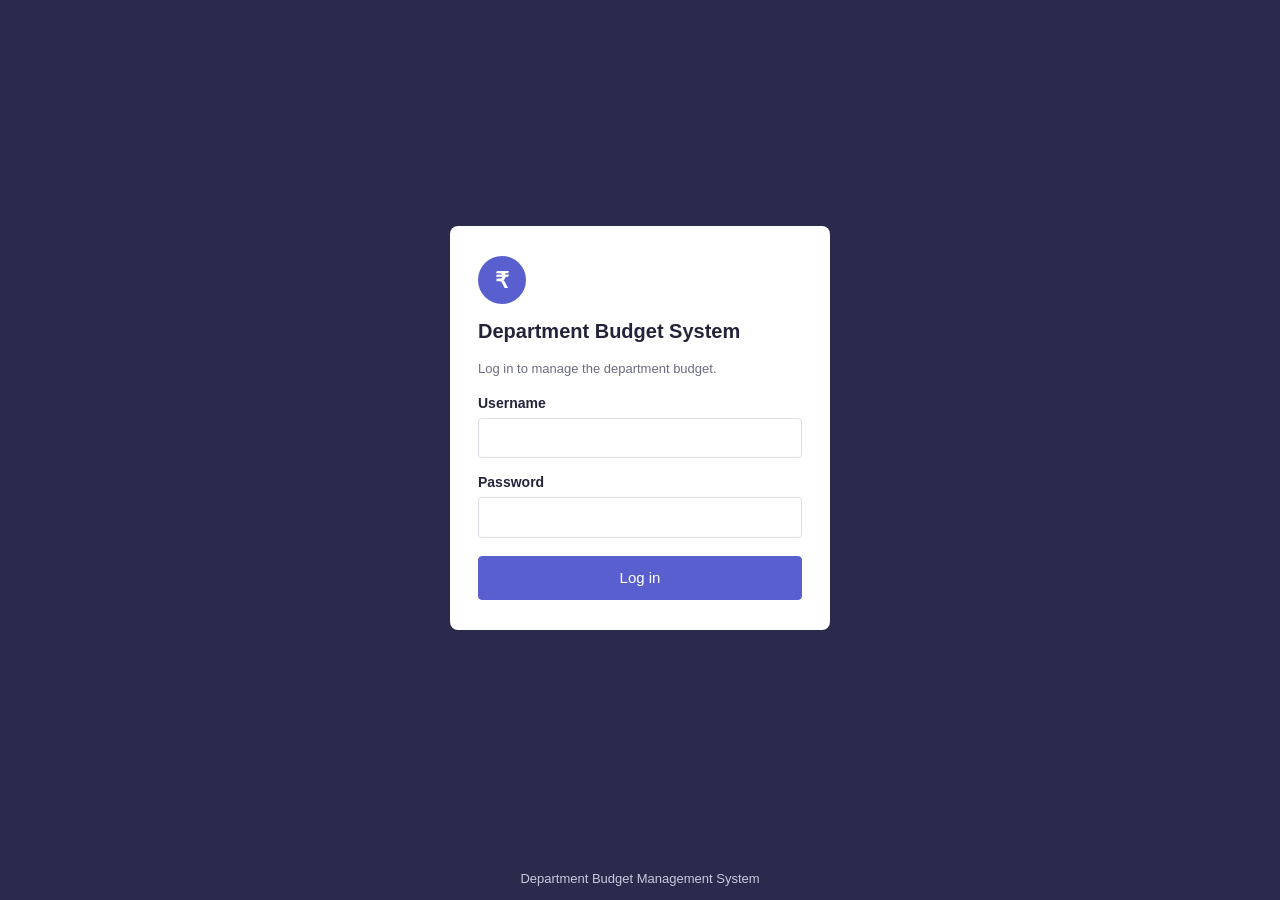
==== src/main/resources/static/index.html @ 900b0bc5 "Initial commit" ====
<!DOCTYPE html>
<html lang="en">
<head>
    <meta charset="UTF-8">
    <meta name="viewport" content="width=device-width, initial-scale=1">
    <title>Log in | Department Budget System</title>
    <link rel="stylesheet" href="style.css">
</head>
<body class="login-page">
    <main class="login-main">
        <div class="login-card">
            <div class="brand-mark">₹</div>
            <h1>Department Budget System</h1>
            <p class="muted small">Log in to manage the department budget.</p>

            <div class="field">
                <label for="username">Username</label>
                <input id="username" type="text" autocomplete="username">
                <span class="error" id="username-error"></span>
            </div>
            <div class="field">
                <label for="password">Password</label>
                <input id="password" type="password" autocomplete="current-password">
                <span class="error" id="password-error"></span>
            </div>
            <span class="error" id="form-error"></span>
            <button class="btn-primary" id="login-btn" onclick="login()">Log in</button>
        </div>
    </main>
    <footer class="footer">Department Budget Management System</footer>

    <script src="script.js"></script>
    <script>
        // Already logged in? Go straight to the dashboard
        if (sessionStorage.getItem('staff')) {
            window.location = 'dashboard.html';
        }

        async function login() {
            clearErrors();
            const username = document.getElementById('username').value.trim();
            const password = document.getElementById('password').value;

            let ok = true;
            if (!username) { showError('username', 'Enter your username'); ok = false; }
            if (!password) { showError('password', 'Enter your password'); ok = false; }
            if (!ok) return;

            const button = document.getElementById('login-btn');
            button.disabled = true;
            try {
                const data = await api('/auth/login', {
                    method: 'POST',
                    body: JSON.stringify({ username: username, password: password })
                });
                sessionStorage.setItem('staff', data.username);
                window.location = 'dashboard.html';
            } catch (err) {
                showError('form', err.message);
            } finally {
                button.disabled = false;
            }
        }

        // Pressing Enter in either box logs in
        ['username', 'password'].forEach(id => {
            document.getElementById(id).addEventListener('keydown', e => {
                if (e.key === 'Enter') login();
            });
        });
    </script>
</body>
</html>
---- src/main/resources/static/style.css ----
/* =========================================================
   Department Budget Management System - shared styles
   Look based on the college portal: navy bar, purple actions,
   plain bordered tables on a light grey page.
   ========================================================= */

:root {
    --navy: #2b2a4c;
    --navy-light: #3a3966;
    --purple: #5a5fcf;
    --purple-dark: #4549b3;
    --bg: #f3f4f8;
    --surface: #ffffff;
    --border: #dcdde6;
    --text: #23233a;
    --muted: #6b6c80;
    --green: #2e7d4f;
    --amber: #c77700;
    --red: #c0392b;
    --green-bg: #e6f4ec;
    --amber-bg: #fdf1df;
    --red-bg: #fbe7e5;
}

* { box-sizing: border-box; }

body {
    margin: 0;
    font-family: "Segoe UI", Roboto, Arial, sans-serif;
    font-size: 15px;
    line-height: 1.5;
    color: var(--text);
    background: var(--bg);
}

a { color: var(--purple-dark); }

h1 { font-size: 24px; margin: 0; }
h2 { font-size: 18px; margin: 0 0 12px; }
h3 { font-size: 16px; margin: 0 0 10px; }

.hidden { display: none !important; }
.muted { color: var(--muted); }
.small { font-size: 13px; }
.right { text-align: right; }

/* ---------- Layout: sidebar + content ---------- */

.layout { display: flex; min-height: 100vh; }

.sidebar {
    width: 230px;
    flex-shrink: 0;
    background: var(--navy);
    color: #fff;
    display: flex;
    flex-direction: column;
}

.brand {
    display: flex;
    align-items: center;
    gap: 10px;
    padding: 18px 20px;
    font-weight: 600;
    border-bottom: 1px solid var(--navy-light);
}

.brand-mark {
    width: 32px;
    height: 32px;
    border-radius: 50%;
    background: var(--purple);
    display: grid;
    place-items: center;
    font-weight: 700;
}

.sidebar nav { padding: 10px 0; flex: 1; }

.sidebar nav a {
    display: block;
    padding: 11px 22px;
    color: #e4e4f2;
    text-decoration: none;
    border-left: 4px solid transparent;
}

.sidebar nav a:hover { background: var(--navy-light); color: #fff; }

.sidebar nav a.active {
    background: var(--navy-light);
    border-left-color: var(--purple);
    color: #fff;
    font-weight: 600;
}

.sidebar-footer {
    padding: 16px 20px;
    border-top: 1px solid var(--navy-light);
    font-size: 13px;
    color: #c9c9de;
}

.link-btn {
    background: none;
    border: none;
    color: #fff;
    padding: 6px 0 0;
    cursor: pointer;
    text-decoration: underline;
    font-size: 13px;
}

.content { flex: 1; display: flex; flex-direction: column; min-width: 0; }

.topbar {
    display: flex;
    justify-content: space-between;
    padding: 10px 28px;
    background: var(--surface);
    border-bottom: 1px solid var(--border);
    font-size: 13px;
    color: var(--muted);
}

.page { padding: 22px 28px 40px; flex: 1; }

.footer {
    background: var(--navy);
    color: #c9c9de;
    text-align: center;
    padding: 12px;
    font-size: 13px;
}

.page-header {
    display: flex;
    justify-content: space-between;
    align-items: flex-end;
    gap: 16px;
    flex-wrap: wrap;
    margin-bottom: 20px;
}

.page-header h1 {
    padding-bottom: 6px;
    border-bottom: 4px solid var(--purple);
}

.header-actions { display: flex; gap: 10px; align-items: center; flex-wrap: wrap; }

/* ---------- Buttons ---------- */

button { font: inherit; }

.btn-primary, .btn-secondary, .btn-small {
    border-radius: 4px;
    cursor: pointer;
    padding: 8px 16px;
}

.btn-primary { background: var(--purple); color: #fff; border: 1px solid var(--purple); }
.btn-primary:hover { background: var(--purple-dark); }
.btn-primary:disabled { opacity: 0.6; cursor: not-allowed; }

.btn-secondary { background: var(--surface); color: var(--purple-dark); border: 1px solid var(--purple); }
.btn-secondary:hover { background: #eeeffb; }

.btn-small {
    padding: 3px 10px;
    font-size: 13px;
    background: var(--surface);
    color: var(--purple-dark);
    border: 1px solid var(--border);
}
.btn-small:hover { border-color: var(--purple); }

button:focus-visible, a:focus-visible, input:focus-visible, select:focus-visible {
    outline: 3px solid #a9acf0;
    outline-offset: 1px;
}

/* ---------- Cards, forms ---------- */

.card {
    background: var(--surface);
    border: 1px solid var(--border);
    border-radius: 6px;
    padding: 18px 20px;
    margin-bottom: 20px;
}

.form-grid {
    display: grid;
    grid-template-columns: repeat(auto-fill, minmax(230px, 1fr));
    gap: 14px 20px;
}

.field label { display: block; font-size: 14px; font-weight: 600; margin-bottom: 4px; }

.field input, .field select, select, input[type="text"], input[type="password"], input[type="date"] {
    width: 100%;
    padding: 8px 10px;
    border: 1px solid var(--border);
    border-radius: 4px;
    font: inherit;
    background: #fff;
}

.header-actions select { width: auto; min-width: 180px; }

.field.wide { grid-column: 1 / -1; }

.error { color: var(--red); font-size: 13px; display: block; min-height: 0; }
.error:empty { display: none; }

.form-actions { display: flex; gap: 10px; margin-top: 16px; }

.alert { padding: 10px 14px; border-radius: 4px; margin-bottom: 16px; font-size: 14px; }
.alert-success { background: var(--green-bg); color: var(--green); border: 1px solid #b9dfc8; }
.alert-error { background: var(--red-bg); color: var(--red); border: 1px solid #f0c3be; }
.alert-info { background: #eeeffb; color: var(--purple-dark); border: 1px solid #cfd1f3; }

/* ---------- Tables ---------- */

.table-wrap { overflow-x: auto; }

table { width: 100%; border-collapse: collapse; background: var(--surface); }

th, td {
    border: 1px solid var(--border);
    padding: 9px 12px;
    text-align: left;
    vertical-align: top;
}

th { font-weight: 700; font-size: 14px; background: #f8f8fb; }

td.amount, th.amount { text-align: right; white-space: nowrap; font-variant-numeric: tabular-nums; }

tr.total-row td { font-weight: 700; background: #f8f8fb; }

.amount-input { max-width: 180px; text-align: right; }

/* ---------- Status badges ---------- */

.badge {
    display: inline-block;
    padding: 2px 10px;
    border-radius: 12px;
    font-size: 13px;
    font-weight: 600;
}
.badge-draft { background: var(--amber-bg); color: var(--amber); }
.badge-fixed { background: var(--green-bg); color: var(--green); }

/* ---------- Dashboard ---------- */

.summary {
    display: grid;
    grid-template-columns: repeat(auto-fit, minmax(180px, 1fr));
    gap: 14px;
    margin-bottom: 22px;
}

.summary-box {
    background: var(--surface);
    border: 1px solid var(--border);
    border-top: 4px solid var(--navy);
    border-radius: 6px;
    padding: 14px 16px;
}
.summary-box .label { color: var(--muted); font-size: 14px; }
.summary-box .value { font-size: 22px; font-weight: 700; margin-top: 2px; }

.category-grid {
    display: grid;
    grid-template-columns: repeat(auto-fill, minmax(270px, 1fr));
    gap: 14px;
    margin-bottom: 22px;
}

/* The memorable part: each category's budget drawn as a fuel gauge */
.cat-card {
    background: var(--surface);
    border: 1px solid var(--border);
    border-radius: 6px;
    padding: 14px 16px;
    cursor: pointer;
    text-align: left;
    width: 100%;
    color: inherit;
}
.cat-card:hover { border-color: var(--purple); }

.cat-head { display: flex; align-items: center; gap: 10px; margin-bottom: 10px; }

.cat-code {
    width: 30px;
    height: 30px;
    border-radius: 4px;
    background: var(--navy);
    color: #fff;
    display: grid;
    place-items: center;
    font-weight: 700;
    flex-shrink: 0;
}

.cat-name { font-weight: 600; flex: 1; }

.pill { font-size: 13px; font-weight: 700; padding: 2px 8px; border-radius: 10px; }
.pill-green { background: var(--green-bg); color: var(--green); }
.pill-amber { background: var(--amber-bg); color: var(--amber); }
.pill-red { background: var(--red-bg); color: var(--red); }

.gauge {
    position: relative;
    height: 12px;
    background: #ececf3;
    border-radius: 6px;
    overflow: hidden;
}
/* tick marks at 75% and 90%, where the colour changes */
.gauge::before, .gauge::after {
    content: "";
    position: absolute;
    top: 0;
    bottom: 0;
    width: 2px;
    background: #fff;
    z-index: 1;
}
.gauge::before { left: 75%; }
.gauge::after { left: 90%; }

.gauge-fill { height: 100%; border-radius: 6px 0 0 6px; }
.fill-green { background: var(--green); }
.fill-amber { background: var(--amber); }
.fill-red { background: var(--red); }

.cat-figures {
    display: flex;
    justify-content: space-between;
    margin-top: 10px;
    font-size: 14px;
}
.cat-figures .muted { font-size: 13px; }

.panel-list { margin: 0; padding: 0; list-style: none; }
.panel-list li {
    display: flex;
    justify-content: space-between;
    gap: 12px;
    padding: 8px 0;
    border-bottom: 1px solid var(--border);
}
.panel-list li:last-child { border-bottom: none; }

.lapse-card { border-left: 5px solid var(--amber); }
.lapse-card.quiet { border-left-color: var(--border); }

/* ---------- Expense form: suggestion panel ---------- */

.suggestions {
    border: 1px dashed var(--purple);
    border-radius: 6px;
    padding: 10px 14px;
    background: #fafaff;
}
.suggest-title { font-weight: 600; margin-bottom: 6px; }
.suggest-row {
    display: grid;
    grid-template-columns: 1fr auto auto auto;
    gap: 12px;
    align-items: center;
    padding: 5px 0;
    font-size: 14px;
}
.suggest-row.no { color: var(--muted); }
.tag-ok { color: var(--green); font-weight: 600; }
.tag-best { color: var(--green); font-weight: 700; }
.tag-no { color: var(--red); }

/* ---------- Reports: tabs ---------- */

.tabs { display: flex; gap: 0; margin-bottom: 0; }
.tab {
    padding: 10px 20px;
    border: 1px solid var(--border);
    border-bottom: none;
    background: #ececf3;
    cursor: pointer;
    border-radius: 6px 6px 0 0;
    margin-right: 4px;
}
.tab.active { background: var(--surface); font-weight: 600; color: var(--purple-dark); }
.tabs + .card { border-top-left-radius: 0; }

.two-col { display: grid; grid-template-columns: 1fr 1fr; gap: 20px; }

/* ---------- Login page ---------- */

.login-page {
    min-height: 100vh;
    display: flex;
    flex-direction: column;
    background: var(--navy);
}
.login-main { flex: 1; display: grid; place-items: center; padding: 20px; }
.login-card {
    width: 100%;
    max-width: 380px;
    background: var(--surface);
    border-radius: 8px;
    padding: 30px 28px;
}
.login-card .brand-mark { width: 48px; height: 48px; font-size: 22px; color: #fff; margin-bottom: 12px; }
.login-card h1 { font-size: 20px; }
.login-card .field { margin-top: 14px; }
.login-card .btn-primary { width: 100%; margin-top: 18px; padding: 10px; }
.login-page .footer { background: transparent; }

/* ---------- Small screens ---------- */

@media (max-width: 800px) {
    .layout { flex-direction: column; }
    .sidebar { width: 100%; }
    .sidebar nav { display: flex; flex-wrap: wrap; padding: 0; }
    .sidebar nav a { border-left: none; border-bottom: 3px solid transparent; padding: 10px 14px; }
    .sidebar nav a.active { border-bottom-color: var(--purple); }
    .page { padding: 16px; }
    .two-col { grid-template-columns: 1fr; }
}

@media (prefers-reduced-motion: reduce) {
    * { transition: none !important; }
}

/* Keep dates and receipt numbers on one line in tables */
.nowrap { white-space: nowrap; }
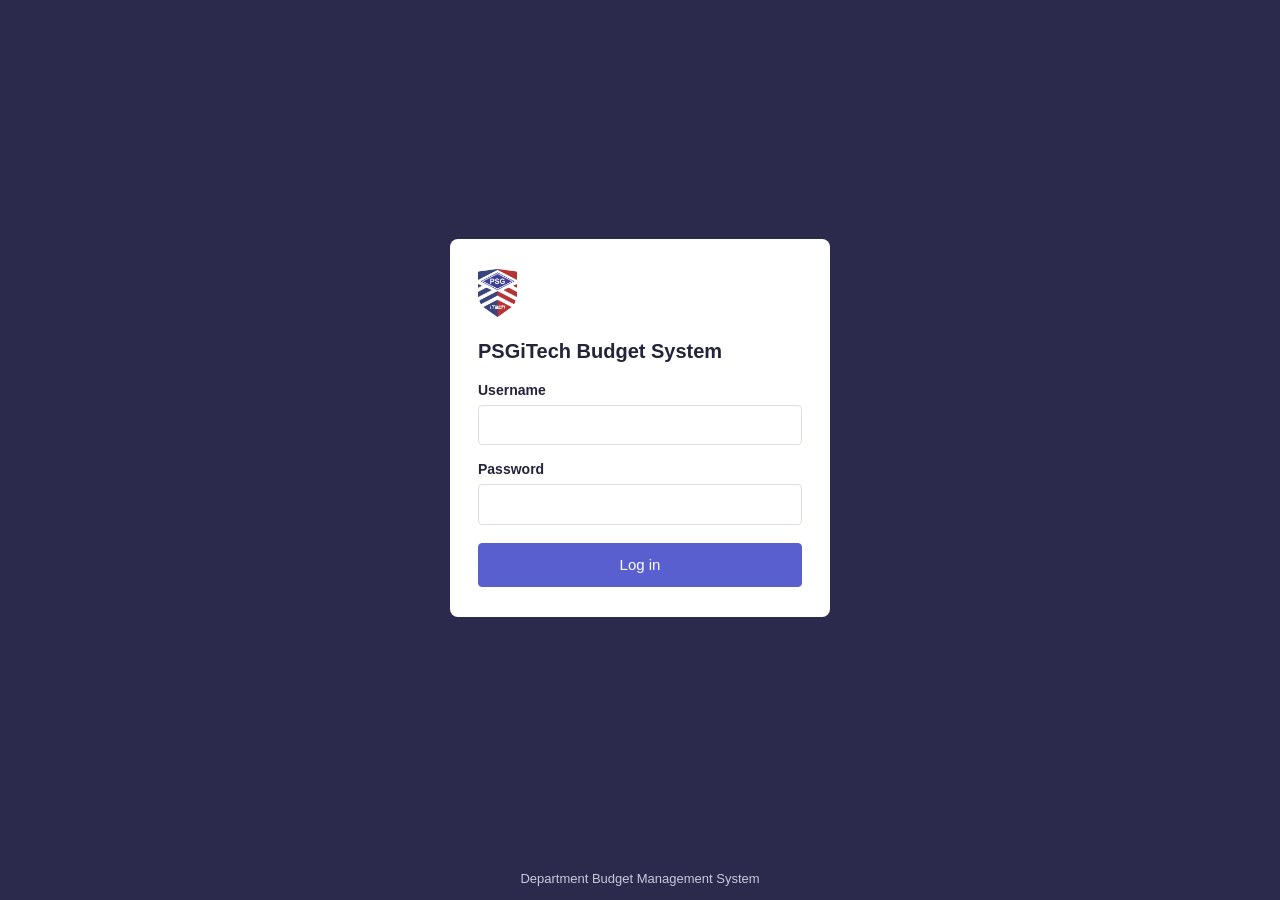
==== commit 191f2877: "LOGO added" ====
--- a/src/main/resources/static/index.html
+++ b/src/main/resources/static/index.html
@@ -9,9 +9,9 @@
 <body class="login-page">
     <main class="login-main">
         <div class="login-card">
-            <div class="brand-mark">₹</div>
-            <h1>Department Budget System</h1>
-            <p class="muted small">Log in to manage the department budget.</p>
+            <img class="brand-mark" src="image.png" alt="PSGiTech logo">
+            <h1>PSGiTech Budget System</h1>
+            
 
             <div class="field">
                 <label for="username">Username</label>
--- a/src/main/resources/static/style.css
+++ b/src/main/resources/static/style.css
@@ -67,13 +67,9 @@
 }
 
 .brand-mark {
-    width: 32px;
     height: 32px;
-    border-radius: 50%;
-    background: var(--purple);
-    display: grid;
-    place-items: center;
-    font-weight: 700;
+    width: auto;
+    border-radius: 0;
 }
 
 .sidebar nav { padding: 10px 0; flex: 1; }
@@ -416,7 +412,7 @@
     border-radius: 8px;
     padding: 30px 28px;
 }
-.login-card .brand-mark { width: 48px; height: 48px; font-size: 22px; color: #fff; margin-bottom: 12px; }
+.login-card .brand-mark { width: auto; height: 48px; margin-bottom: 12px; }
 .login-card h1 { font-size: 20px; }
 .login-card .field { margin-top: 14px; }
 .login-card .btn-primary { width: 100%; margin-top: 18px; padding: 10px; }
